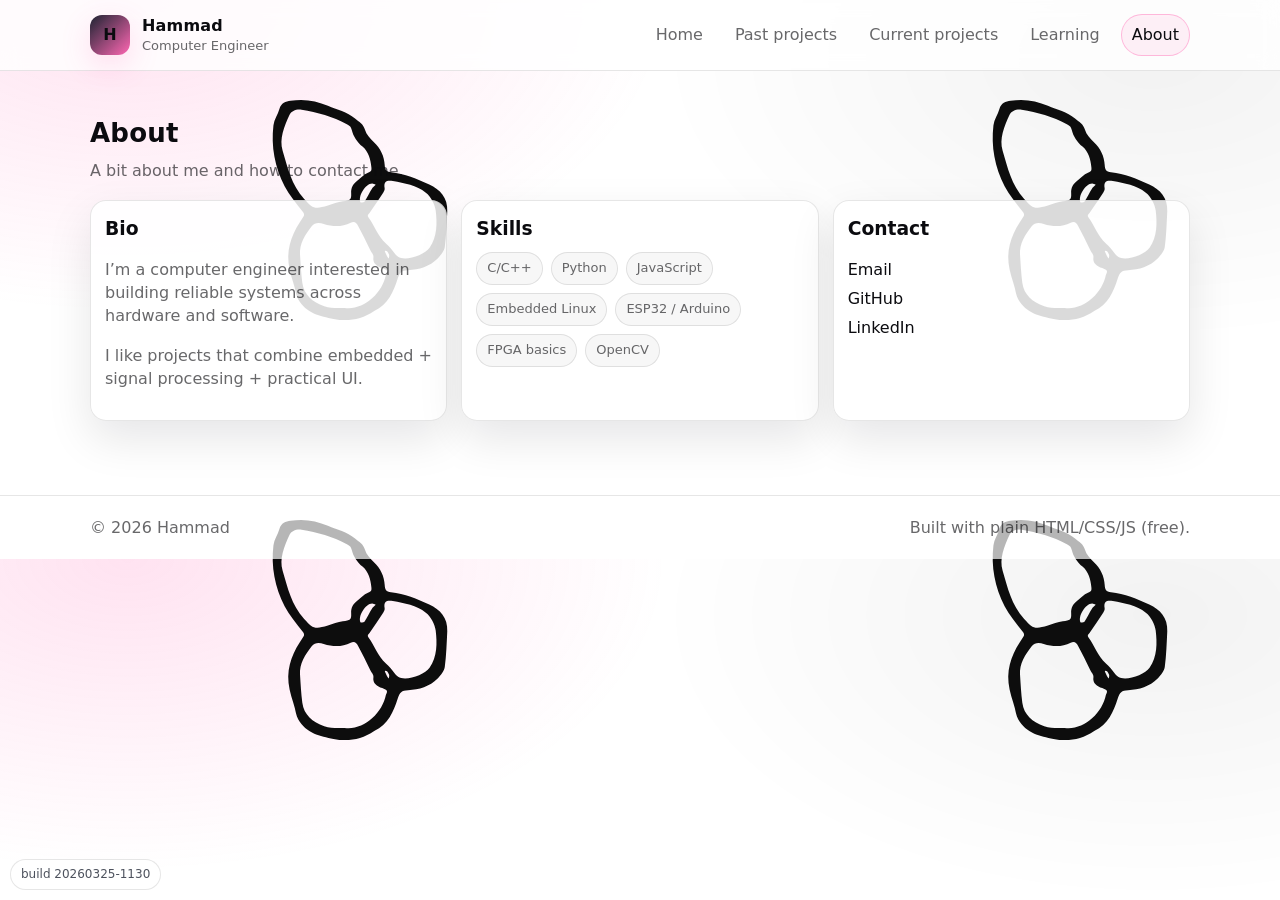
==== about.html @ 21ff5adf "Changed root Removed all files from portfolio folder" ====
<!doctype html>
<html lang="en">
  <head>
    <meta charset="UTF-8" />
    <meta name="viewport" content="width=device-width, initial-scale=1" />
    <title>About — Hammad</title>
    <meta name="description" content="About and contact." />
    <link rel="stylesheet" href="./styles.css?v=20260325-1130" />
  </head>
  <body data-page="about">
    <a class="skip-link" href="#main">Skip to content</a>

    <header class="site-header">
      <div class="container header-inner">
        <div class="brand">
          <div class="brand-mark" aria-hidden="true">H</div>
          <div class="brand-text">
            <div class="brand-name" id="brandName">Hammad</div>
            <div class="brand-subtitle" id="brandSubtitle">Computer Engineer</div>
          </div>
        </div>

        <nav class="nav" aria-label="Primary">
          <a href="./index.html">Home</a>
          <a href="./past-projects.html">Past projects</a>
          <a href="./current-projects.html">Current projects</a>
          <a href="./learning.html">Learning</a>
          <a href="./about.html" aria-current="page">About</a>
        </nav>
      </div>
    </header>

    <main class="container" id="main">
      <section class="section">
        <div class="section-head">
          <h2>About</h2>
          <p class="section-subtitle">A bit about me and how to contact me.</p>
        </div>

        <div class="about">
          <div class="about-card">
            <h3>Bio</h3>
            <div id="aboutBio"></div>
          </div>
          <div class="about-card">
            <h3>Skills</h3>
            <ul class="pill-list" id="aboutSkills"></ul>
          </div>
          <div class="about-card">
            <h3>Contact</h3>
            <div class="contact" id="aboutContact"></div>
          </div>
        </div>
      </section>
    </main>

    <footer class="site-footer">
      <div class="container footer-inner">
        <div class="muted">© <span id="year"></span> <span id="footerName">Hammad</span></div>
        <div class="muted">Built with plain HTML/CSS/JS (free).</div>
      </div>
    </footer>

    <script src="./content.js?v=20260325-1130"></script>
    <script src="./app.js?v=20260325-1130" defer></script>
  </body>
</html>
---- styles.css ----
:root {
  --bg: #ffffff;
  --panel: #ffffff;
  --panel-2: #fff7fb;
  --text: #0b0b0f;
  --muted: rgba(11, 11, 15, 0.62);
  --border: rgba(11, 11, 15, 0.10);
  --shadow: rgba(11, 11, 15, 0.10);
  --accent: #ff4da6; /* pink */
  --accent-2: #111827; /* almost black */
  --good: #1ee3a6;
  --bad: #ff5171;
  --radius: 16px;
  --radius-sm: 12px;
  --max: 1100px;
}

* { box-sizing: border-box; }
html { scroll-behavior: smooth; }
body {
  margin: 0;
  font-family: ui-sans-serif, system-ui, -apple-system, Segoe UI, Roboto, Helvetica, Arial, "Apple Color Emoji", "Segoe UI Emoji";
  color: var(--text);
  background:
    radial-gradient(900px 520px at 10% 0%, rgba(255, 77, 166, 0.16), transparent 60%),
    radial-gradient(900px 520px at 90% 10%, rgba(0, 0, 0, 0.05), transparent 55%),
    var(--bg);
  line-height: 1.45;
}

/* Doodles overlay (reliable on white backgrounds) */
body {
  position: relative;
}
body::before {
  content: "";
  position: fixed;
  inset: 0;
  z-index: 0;
  pointer-events: none;
  background-image: var(--doodle, none);
  background-repeat: repeat;
  background-size: 720px 420px;
  background-position: 0 0;
  opacity: 0.95;
}

/* Keep all real content above the doodle overlay */
body > * {
  position: relative;
  z-index: 1;
}

/* Tiny build badge (for debugging cache issues) */
body[data-build]::after {
  content: "build " attr(data-build);
  position: fixed;
  left: 10px;
  bottom: 10px;
  z-index: 5;
  pointer-events: none;
  font-size: 12px;
  padding: 6px 10px;
  border-radius: 999px;
  border: 1px solid var(--border);
  background: rgba(255, 255, 255, 0.85);
  color: rgba(17, 24, 39, 0.75);
}

:root { --doodle: none; }

a { color: inherit; text-decoration: none; }
a:hover { text-decoration: underline; }

.container {
  width: min(var(--max), calc(100% - 40px));
  margin: 0 auto;
}

.skip-link {
  position: absolute;
  left: -9999px;
  top: 8px;
  background: var(--panel);
  color: var(--text);
  padding: 10px 12px;
  border-radius: 10px;
  border: 1px solid var(--border);
}
.skip-link:focus { left: 12px; z-index: 1000; }

.site-header {
  position: sticky;
  top: 0;
  z-index: 50;
  background: rgba(255, 255, 255, 0.82);
  backdrop-filter: blur(10px);
  border-bottom: 1px solid var(--border);
}

.header-inner {
  display: flex;
  align-items: center;
  justify-content: space-between;
  gap: 16px;
  padding: 14px 0;
}

.brand {
  display: flex;
  align-items: center;
  gap: 12px;
  min-width: 200px;
}
.brand-mark {
  width: 40px;
  height: 40px;
  border-radius: 12px;
  display: grid;
  place-items: center;
  background: linear-gradient(135deg, rgba(17, 24, 39, 0.95), rgba(255, 77, 166, 0.85));
  font-weight: 800;
  box-shadow: 0 10px 30px rgba(255, 77, 166, 0.18);
}
.brand-name { font-weight: 750; letter-spacing: 0.2px; }
.brand-subtitle { color: var(--muted); font-size: 13px; }

.nav {
  display: flex;
  flex-wrap: wrap;
  gap: 10px;
  justify-content: flex-end;
}
.nav a {
  padding: 8px 10px;
  border-radius: 999px;
  border: 1px solid transparent;
  color: var(--muted);
}
.nav a[aria-current="page"] {
  color: var(--text);
  border-color: rgba(255, 77, 166, 0.35);
  background: rgba(255, 77, 166, 0.08);
}
.nav a:hover {
  text-decoration: none;
  color: var(--text);
  border-color: var(--border);
  background: rgba(255, 77, 166, 0.14);
}

.section { padding: 44px 0; }
.section-hero { padding-top: 34px; }
.section-head { margin-bottom: 18px; }
.section-head h2 { margin: 0; font-size: 26px; letter-spacing: 0.2px; }
.section-subtitle { margin: 6px 0 0; color: var(--muted); max-width: 70ch; }

.hero {
  display: grid;
  grid-template-columns: 1.25fr 0.75fr;
  gap: 18px;
  align-items: start;
}
.hero-title { margin: 0; font-size: clamp(30px, 4vw, 44px); line-height: 1.08; letter-spacing: -0.4px; }
.hero-lead { color: var(--muted); font-size: 16px; max-width: 75ch; margin: 10px 0 0; }
.hero-cta { display: flex; flex-wrap: wrap; gap: 10px; margin-top: 16px; }
.hero-meta { margin-top: 14px; color: var(--muted); display: flex; flex-wrap: wrap; gap: 10px; }
.hero-meta .meta-item {
  border: 1px solid var(--border);
  background: rgba(11, 11, 15, 0.03);
  border-radius: 999px;
  padding: 6px 10px;
  font-size: 13px;
}

.hero-card {
  border: 1px solid var(--border);
  background: linear-gradient(180deg, rgba(255, 255, 255, 0.92), rgba(255, 247, 251, 0.75));
  box-shadow: 0 18px 45px var(--shadow);
  border-radius: var(--radius);
  padding: 14px;
}
.hero-card + .hero-card { margin-top: 12px; }
.hero-card-title { font-weight: 700; letter-spacing: 0.2px; margin-bottom: 10px; }
.hero-card-body { color: var(--muted); font-size: 14px; }

.button {
  display: inline-flex;
  align-items: center;
  justify-content: center;
  gap: 10px;
  padding: 10px 14px;
  border-radius: 12px;
  border: 1px solid var(--border);
  background: linear-gradient(135deg, rgba(255, 77, 166, 0.95), rgba(255, 77, 166, 0.80));
  color: #ffffff;
  font-weight: 700;
  text-decoration: none;
}
.button:hover { filter: brightness(1.04); text-decoration: none; }
.button-secondary {
  background: rgba(11, 11, 15, 0.03);
  color: var(--text);
}

.grid {
  display: grid;
  grid-template-columns: repeat(12, 1fr);
  gap: 14px;
}

.home-split {
  display: grid;
  grid-template-columns: 1fr;
  gap: 18px;
}
.home-block {
  border: 1px solid var(--border);
  background: rgba(255, 255, 255, 0.70);
  border-radius: var(--radius);
  padding: 14px;
}
.home-block-head {
  display: flex;
  align-items: baseline;
  justify-content: space-between;
  gap: 12px;
  margin-bottom: 12px;
}
.home-block-head h3 { margin: 0; }
.mini-link {
  color: var(--muted);
  font-size: 13px;
  border: 1px solid var(--border);
  padding: 6px 10px;
  border-radius: 999px;
  background: rgba(11, 11, 15, 0.03);
  text-decoration: none;
}
.mini-link:hover { color: var(--text); text-decoration: none; }

.card {
  grid-column: span 6;
  border: 1px solid var(--border);
  background: rgba(255, 255, 255, 0.85);
  border-radius: var(--radius);
  overflow: clip;
  box-shadow: 0 18px 45px var(--shadow);
}
.card-inner { padding: 14px; }
.card-title { font-weight: 750; margin: 0; letter-spacing: 0.2px; }
.card-sub { margin: 6px 0 0; color: var(--muted); }
.card-tags { margin-top: 10px; display: flex; flex-wrap: wrap; gap: 8px; }
.tag {
  font-size: 12px;
  color: var(--muted);
  border: 1px solid var(--border);
  background: rgba(11, 11, 15, 0.03);
  padding: 4px 8px;
  border-radius: 999px;
}

.media {
  background: rgba(11, 11, 15, 0.02);
  border-bottom: 1px solid var(--border);
}
.media img, .media video {
  display: block;
  width: 100%;
  height: auto;
}
.media video { max-height: 420px; background: #000; }
.media-grid {
  display: grid;
  grid-template-columns: 1fr 1fr;
  gap: 10px;
  padding: 10px;
}
.media-grid img, .media-grid video { border-radius: 12px; border: 1px solid var(--border); }

.links { margin-top: 10px; display: flex; flex-wrap: wrap; gap: 10px; }
.links a {
  font-size: 13px;
  color: var(--text);
  border: 1px solid var(--border);
  padding: 8px 10px;
  border-radius: 12px;
  background: rgba(11, 11, 15, 0.03);
}

.articles-controls {
  display: flex;
  flex-wrap: wrap;
  align-items: center;
  justify-content: space-between;
  gap: 12px;
  margin-bottom: 12px;
}

.input {
  width: min(520px, 100%);
  padding: 10px 12px;
  border-radius: 12px;
  border: 1px solid var(--border);
  background: rgba(11, 11, 15, 0.03);
  color: var(--text);
  outline: none;
}
.input::placeholder { color: rgba(170, 183, 223, 0.65); }
.input::placeholder { color: rgba(11, 11, 15, 0.45); }
.input:focus { border-color: rgba(255, 77, 166, 0.7); box-shadow: 0 0 0 4px rgba(255, 77, 166, 0.14); }

.chips { display: flex; flex-wrap: wrap; gap: 8px; }
.chip {
  border: 1px solid var(--border);
  background: rgba(11, 11, 15, 0.03);
  color: var(--muted);
  padding: 6px 10px;
  border-radius: 999px;
  cursor: pointer;
  font-size: 13px;
  user-select: none;
}
.chip[aria-pressed="true"] {
  color: var(--text);
  border-color: rgba(255, 77, 166, 0.55);
  background: rgba(255, 77, 166, 0.10);
}

.articles {
  display: grid;
  grid-template-columns: repeat(12, 1fr);
  gap: 14px;
}
.article {
  grid-column: span 12;
  border: 1px solid var(--border);
  background: rgba(255, 255, 255, 0.85);
  border-radius: var(--radius);
  overflow: hidden;
  box-shadow: 0 18px 45px var(--shadow);
}
.article-head {
  padding: 14px;
  border-bottom: 1px solid var(--border);
  display: flex;
  align-items: baseline;
  justify-content: space-between;
  gap: 12px;
}
.article-title { margin: 0; font-weight: 760; }
.article-date { color: var(--muted); font-size: 13px; white-space: nowrap; }
.article-body { padding: 14px; color: var(--muted); }
.article-body h4 { margin: 18px 0 8px; color: var(--text); }
.article-body p { margin: 10px 0; }
.article-body ul { margin: 10px 0; padding-left: 18px; }
.article-body code {
  background: rgba(11, 11, 15, 0.05);
  border: 1px solid var(--border);
  padding: 1px 6px;
  border-radius: 8px;
  color: var(--text);
}

.about {
  display: grid;
  grid-template-columns: repeat(12, 1fr);
  gap: 14px;
}
.about-card {
  grid-column: span 4;
  border: 1px solid var(--border);
  background: rgba(255, 255, 255, 0.85);
  border-radius: var(--radius);
  padding: 14px;
  box-shadow: 0 18px 45px var(--shadow);
}
.about-card h3 { margin: 0 0 10px; }
.pill-list {
  list-style: none;
  padding: 0;
  margin: 0;
  display: flex;
  flex-wrap: wrap;
  gap: 8px;
}
.pill-list li {
  border: 1px solid var(--border);
  background: rgba(11, 11, 15, 0.03);
  color: var(--muted);
  padding: 6px 10px;
  border-radius: 999px;
  font-size: 13px;
}
.contact a { display: inline-block; margin-top: 6px; }
.muted { color: var(--muted); }

.site-footer {
  border-top: 1px solid var(--border);
  padding: 20px 0;
  margin-top: 30px;
  background: rgba(255, 255, 255, 0.70);
}
.footer-inner {
  display: flex;
  justify-content: space-between;
  gap: 10px;
  flex-wrap: wrap;
}

.skeleton {
  border-radius: 8px;
  background: linear-gradient(90deg, rgba(11,11,15,0.05), rgba(11,11,15,0.08), rgba(11,11,15,0.05));
  background-size: 200% 100%;
  animation: shimmer 1.2s infinite linear;
  margin: 10px 0;
}
@keyframes shimmer {
  0% { background-position: 0% 0; }
  100% { background-position: 200% 0; }
}

@media (max-width: 920px) {
  .hero { grid-template-columns: 1fr; }
  .card { grid-column: span 12; }
  .about-card { grid-column: span 12; }
}

@media (max-width: 520px) {
  .media-grid { grid-template-columns: 1fr; }
  .brand { min-width: 0; }
}

/* Home carousel */
.home-compact { padding: 20px 0 34px; }
.home-center {
  display: grid;
  place-items: center;
  padding: 10px 0 6px;
}
.carousel {
  width: min(920px, 100%);
  border: 1px solid var(--border);
  border-radius: var(--radius);
  background: rgba(255, 255, 255, 0.85);
  box-shadow: 0 18px 45px var(--shadow);
  overflow: hidden;
}
.carousel-viewport {
  position: relative;
  overflow: hidden;
  background: rgba(11, 11, 15, 0.02);
}
.carousel-track {
  display: flex;
  will-change: transform;
  transition: transform 250ms ease;
}
.slide {
  min-width: 100%;
  display: grid;
  grid-template-rows: auto 1fr;
}
.slide-media {
  display: grid;
  place-items: center;
  background: rgba(11, 11, 15, 0.02);
  border-bottom: 1px solid var(--border);
}
.slide-media img,
.slide-media video {
  width: 100%;
  height: auto;
  display: block;
  max-height: 420px;
  object-fit: cover;
  background: #000;
}
.slide-info {
  padding: 12px 14px;
  display: flex;
  align-items: baseline;
  justify-content: space-between;
  gap: 12px;
}
.slide-title { font-weight: 750; margin: 0; }
.slide-type {
  color: var(--muted);
  font-size: 13px;
  white-space: nowrap;
}
.carousel-controls {
  display: flex;
  align-items: center;
  justify-content: space-between;
  gap: 10px;
  padding: 10px 12px;
}
.carousel-buttons {
  display: flex;
  gap: 8px;
}
.icon-btn {
  border: 1px solid var(--border);
  background: rgba(11, 11, 15, 0.03);
  border-radius: 12px;
  padding: 8px 10px;
  cursor: pointer;
  color: var(--text);
}
.icon-btn:hover { background: rgba(11, 11, 15, 0.05); }
.dots { display: flex; flex-wrap: wrap; gap: 6px; align-items: center; }
.dot {
  width: 8px;
  height: 8px;
  border-radius: 999px;
  border: 1px solid var(--border);
  background: rgba(11, 11, 15, 0.08);
}
.dot.active { background: rgba(255, 77, 166, 0.85); border-color: rgba(255, 77, 166, 0.55); }
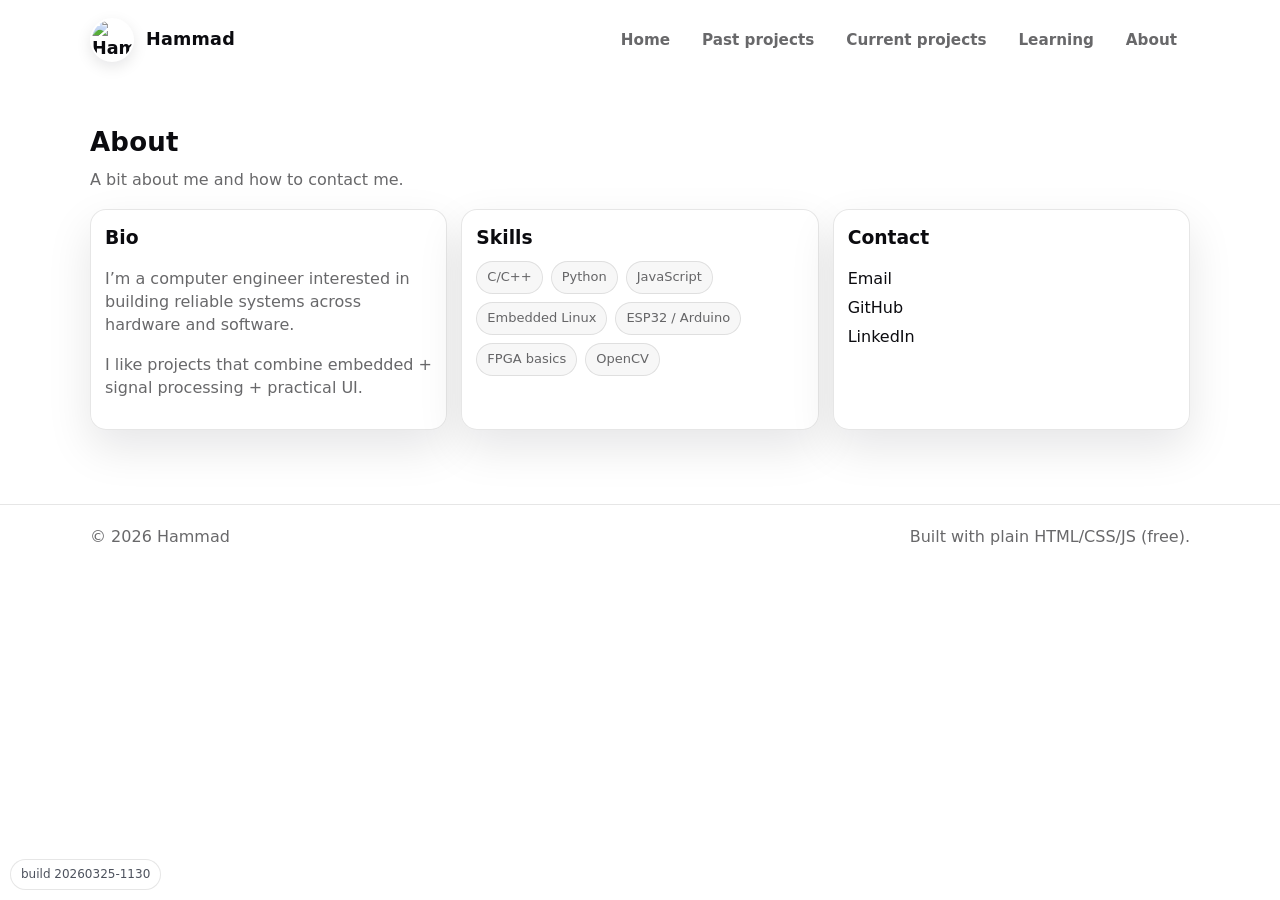
==== commit 0afc32a9: "Update about.html" ====
--- a/about.html
+++ b/about.html
@@ -10,14 +10,11 @@
   <body data-page="about">
     <a class="skip-link" href="#main">Skip to content</a>
 
-    <header class="site-header">
+  <header class="site-header floating-header">
       <div class="container header-inner">
-        <div class="brand">
-          <div class="brand-mark" aria-hidden="true">H</div>
-          <div class="brand-text">
-            <div class="brand-name" id="brandName">Hammad</div>
-            <div class="brand-subtitle" id="brandSubtitle">Computer Engineer</div>
-          </div>
+        <div class="brand-pic-group">
+          <img class="brand-pic" src="./assets/images/placeholder-profile.svg" alt="Hammad's Profile Picture" />
+          <div class="brand-name" id="brandName">Hammad</div>
         </div>
 
         <nav class="nav" aria-label="Primary">
@@ -25,7 +22,7 @@
           <a href="./past-projects.html">Past projects</a>
           <a href="./current-projects.html">Current projects</a>
           <a href="./learning.html">Learning</a>
-          <a href="./about.html" aria-current="page">About</a>
+          <a href="./about.html">About</a>
         </nav>
       </div>
     </header>
--- a/styles.css
+++ b/styles.css
@@ -1,12 +1,16 @@
 :root {
   --bg: #ffffff;
   --panel: #ffffff;
-  --panel-2: #fff7fb;
+  --panel-2: #f8f9fa; /* neutral off-white/gray */
   --text: #0b0b0f;
   --muted: rgba(11, 11, 15, 0.62);
   --border: rgba(11, 11, 15, 0.10);
   --shadow: rgba(11, 11, 15, 0.10);
-  --accent: #ff4da6; /* pink */
+  --shadow-lg: rgba(11, 11, 15, 0.15);
+  /* The pink accent is removed. I've chosen a professional muted blue/gray as the new accent. 
+     This color is only used for very subtle interactive highlights. 
+     You can change it below to a neutral gray like #0b0b0f to make it truly black and white. */
+  --accent: #5c677d; /* a muted engineering blue/gray for subtle interactivity. Change this to #0b0b0f for pure B&W. */
   --accent-2: #111827; /* almost black */
   --good: #1ee3a6;
   --bad: #ff5171;
@@ -21,31 +25,15 @@
   margin: 0;
   font-family: ui-sans-serif, system-ui, -apple-system, Segoe UI, Roboto, Helvetica, Arial, "Apple Color Emoji", "Segoe UI Emoji";
   color: var(--text);
-  background:
-    radial-gradient(900px 520px at 10% 0%, rgba(255, 77, 166, 0.16), transparent 60%),
-    radial-gradient(900px 520px at 90% 10%, rgba(0, 0, 0, 0.05), transparent 55%),
-    var(--bg);
+  background: var(--bg); /* clean white background, no pink gradients */
   line-height: 1.45;
-}
-
-/* Doodles overlay (reliable on white backgrounds) */
-body {
   position: relative;
 }
-body::before {
-  content: "";
-  position: fixed;
-  inset: 0;
-  z-index: 0;
-  pointer-events: none;
-  background-image: var(--doodle, none);
-  background-repeat: repeat;
-  background-size: 720px 420px;
-  background-position: 0 0;
-  opacity: 0.95;
-}
-
-/* Keep all real content above the doodle overlay */
+
+/* Doodles overlay is removed completely */
+body::before { display: none; }
+
+/* Keep all real content on top */
 body > * {
   position: relative;
   z-index: 1;
@@ -67,8 +55,6 @@
   color: rgba(17, 24, 39, 0.75);
 }
 
-:root { --doodle: none; }
-
 a { color: inherit; text-decoration: none; }
 a:hover { text-decoration: underline; }
 
@@ -89,13 +75,35 @@
 }
 .skip-link:focus { left: 12px; z-index: 1000; }
 
+/* =========================================
+   FLOATING HEADER & Brand Styling (Floating Toolbar)
+   ========================================= */
 .site-header {
   position: sticky;
   top: 0;
   z-index: 50;
-  background: rgba(255, 255, 255, 0.82);
-  backdrop-filter: blur(10px);
-  border-bottom: 1px solid var(--border);
+  background: transparent; /* Makes header background float and transparent */
+  border-bottom: none; /* Removes the horizontal line distraction */
+  padding: 10px 0; /* Simpler header padding */
+}
+
+/* The picture and name next to Home link in floating header */
+.brand-pic-group {
+  display: flex;
+  align-items: center;
+  gap: 12px;
+  font-weight: 750;
+  font-size: 1.1rem;
+}
+
+.brand-pic {
+  width: 44px;
+  height: 44px;
+  border-radius: 50%; /* Makes the profile picture circular */
+  object-fit: cover;
+  border: 2px solid var(--bg); /* clean separation from background */
+  box-shadow: 0 5px 15px var(--shadow); /* subtle floating shadow for picture */
+  background: var(--bg); /* fallback if picture doesn't load */
 }
 
 .header-inner {
@@ -103,54 +111,46 @@
   align-items: center;
   justify-content: space-between;
   gap: 16px;
-  padding: 14px 0;
-}
-
-.brand {
-  display: flex;
-  align-items: center;
-  gap: 12px;
-  min-width: 200px;
-}
-.brand-mark {
-  width: 40px;
-  height: 40px;
-  border-radius: 12px;
-  display: grid;
-  place-items: center;
-  background: linear-gradient(135deg, rgba(17, 24, 39, 0.95), rgba(255, 77, 166, 0.85));
-  font-weight: 800;
-  box-shadow: 0 10px 30px rgba(255, 77, 166, 0.18);
-}
-.brand-name { font-weight: 750; letter-spacing: 0.2px; }
-.brand-subtitle { color: var(--muted); font-size: 13px; }
+  padding: 8px 0; /* simple header padding */
+  pointer-events: none; /* let clicks go through transparent background */
+}
+.header-inner > * { pointer-events: auto; } /* let brand and nav items be clicked */
+
+.brand-name {
+  color: var(--text);
+  letter-spacing: 0.2px;
+}
 
 .nav {
   display: flex;
   flex-wrap: wrap;
-  gap: 10px;
+  gap: 6px;
   justify-content: flex-end;
+  pointer-events: auto;
 }
 .nav a {
-  padding: 8px 10px;
+  padding: 8px 12px;
   border-radius: 999px;
   border: 1px solid transparent;
   color: var(--muted);
-}
+  font-weight: 600;
+  font-size: 0.95rem;
+}
+/* Active nav link style for a professional, black-and-white site */
 .nav a[aria-current="page"] {
   color: var(--text);
-  border-color: rgba(255, 77, 166, 0.35);
-  background: rgba(255, 77, 166, 0.08);
+  border-color: var(--border);
+  background: rgba(11, 11, 15, 0.05); /* very subtle black tint for active link */
 }
 .nav a:hover {
   text-decoration: none;
   color: var(--text);
   border-color: var(--border);
-  background: rgba(255, 77, 166, 0.14);
+  background: rgba(11, 11, 15, 0.03); /* very subtle hover */
 }
 
 .section { padding: 44px 0; }
-.section-hero { padding-top: 34px; }
+.section-hero { padding-top: 20px; } /* simpler padding for split hero layout */
 .section-head { margin-bottom: 18px; }
 .section-head h2 { margin: 0; font-size: 26px; letter-spacing: 0.2px; }
 .section-subtitle { margin: 6px 0 0; color: var(--muted); max-width: 70ch; }
@@ -167,7 +167,7 @@
 .hero-meta { margin-top: 14px; color: var(--muted); display: flex; flex-wrap: wrap; gap: 10px; }
 .hero-meta .meta-item {
   border: 1px solid var(--border);
-  background: rgba(11, 11, 15, 0.03);
+  background: var(--panel-2); /* neutral light gray for professional tag styles */
   border-radius: 999px;
   padding: 6px 10px;
   font-size: 13px;
@@ -175,7 +175,7 @@
 
 .hero-card {
   border: 1px solid var(--border);
-  background: linear-gradient(180deg, rgba(255, 255, 255, 0.92), rgba(255, 247, 251, 0.75));
+  background: linear-gradient(180deg, rgba(255, 255, 255, 0.95), rgba(248, 249, 2fa, 0.85)); /* clean neutral light gradient, no pink glows */
   box-shadow: 0 18px 45px var(--shadow);
   border-radius: var(--radius);
   padding: 14px;
@@ -184,24 +184,75 @@
 .hero-card-title { font-weight: 700; letter-spacing: 0.2px; margin-bottom: 10px; }
 .hero-card-body { color: var(--muted); font-size: 14px; }
 
-.button {
+/* =========================================
+   PROFESSIONAL BUTTONS (re-styled from pink)
+   ========================================= */
+.hero-actions {
+  display: flex;
+  gap: 16px;
+  margin-top: 20px;
+}
+
+.btn {
+  padding: 12px 24px;
+  border-radius: var(--radius-sm);
+  text-decoration: none;
+  font-weight: 600;
+  font-size: 0.95rem;
+  transition: all 0.2s ease;
+  cursor: pointer;
   display: inline-flex;
   align-items: center;
   justify-content: center;
   gap: 10px;
-  padding: 10px 14px;
+}
+
+.btn-primary {
+  /* No pink gradient. Clean black button with white text. */
+  background: var(--accent-2); /* almost black */
+  color: #ffffff;
+  border: 2px solid var(--accent-2);
+}
+
+.btn-primary:hover {
+  background: transparent;
+  color: var(--accent-2);
+}
+
+.btn-outline {
+  /* Clean outlined button. No pink accent color is used here. */
+  border: 2px solid var(--border);
+  color: var(--text);
+  background: transparent;
+}
+
+.btn-outline:hover {
+  border-color: var(--accent-2); /* subtlety: changing border on hover, not color. Professional! */
+  background: rgba(11, 11, 15, 0.03); /* subtle hover */
+}
+
+/* Secondary button (like for 'Write-up' or internal mini links) uses neutral muted styles */
+.btn-secondary {
+  border: 1px solid var(--border);
+  background: rgba(11, 11, 15, 0.03);
+  color: var(--text);
   border-radius: 12px;
-  border: 1px solid var(--border);
-  background: linear-gradient(135deg, rgba(255, 77, 166, 0.95), rgba(255, 77, 166, 0.80));
-  color: #ffffff;
-  font-weight: 700;
+  padding: 8px 10px;
+  font-size: 13px;
+  user-select: none;
+}
+.btn-secondary:hover { background: rgba(11, 11, 15, 0.05); }
+
+.mini-link {
+  color: var(--muted);
+  font-size: 13px;
+  border: 1px solid var(--border);
+  padding: 6px 10px;
+  border-radius: 999px;
+  background: rgba(11, 11, 15, 0.03);
   text-decoration: none;
 }
-.button:hover { filter: brightness(1.04); text-decoration: none; }
-.button-secondary {
-  background: rgba(11, 11, 15, 0.03);
-  color: var(--text);
-}
+.mini-link:hover { color: var(--text); text-decoration: none; }
 
 .grid {
   display: grid;
@@ -216,7 +267,7 @@
 }
 .home-block {
   border: 1px solid var(--border);
-  background: rgba(255, 255, 255, 0.70);
+  background: rgba(255, 255, 255, 0.85); /* clean white background */
   border-radius: var(--radius);
   padding: 14px;
 }
@@ -228,21 +279,11 @@
   margin-bottom: 12px;
 }
 .home-block-head h3 { margin: 0; }
-.mini-link {
-  color: var(--muted);
-  font-size: 13px;
-  border: 1px solid var(--border);
-  padding: 6px 10px;
-  border-radius: 999px;
-  background: rgba(11, 11, 15, 0.03);
-  text-decoration: none;
-}
-.mini-link:hover { color: var(--text); text-decoration: none; }
 
 .card {
   grid-column: span 6;
   border: 1px solid var(--border);
-  background: rgba(255, 255, 255, 0.85);
+  background: rgba(255, 255, 255, 0.90); /* clean white background, no pink glows in card background gradients in card.Media etc. in card grid styles */
   border-radius: var(--radius);
   overflow: clip;
   box-shadow: 0 18px 45px var(--shadow);
@@ -306,9 +347,8 @@
   color: var(--text);
   outline: none;
 }
-.input::placeholder { color: rgba(170, 183, 223, 0.65); }
 .input::placeholder { color: rgba(11, 11, 15, 0.45); }
-.input:focus { border-color: rgba(255, 77, 166, 0.7); box-shadow: 0 0 0 4px rgba(255, 77, 166, 0.14); }
+.input:focus { border-color: rgba(11, 11, 15, 0.4); box-shadow: 0 0 0 4px rgba(11, 11, 15, 0.06); }
 
 .chips { display: flex; flex-wrap: wrap; gap: 8px; }
 .chip {
@@ -321,10 +361,11 @@
   font-size: 13px;
   user-select: none;
 }
+/* tag chip active state uses neutral gray accent from root vars. No pink is used. */
 .chip[aria-pressed="true"] {
   color: var(--text);
-  border-color: rgba(255, 77, 166, 0.55);
-  background: rgba(255, 77, 166, 0.10);
+  border-color: rgba(11, 11, 15, 0.3); /* subtly changing border on hover, not color. Professional! */
+  background: rgba(11, 11, 15, 0.08); /* subtle black tint for active link */
 }
 
 .articles {
@@ -335,7 +376,7 @@
 .article {
   grid-column: span 12;
   border: 1px solid var(--border);
-  background: rgba(255, 255, 255, 0.85);
+  background: rgba(255, 255, 255, 0.90);
   border-radius: var(--radius);
   overflow: hidden;
   box-shadow: 0 18px 45px var(--shadow);
@@ -370,7 +411,7 @@
 .about-card {
   grid-column: span 4;
   border: 1px solid var(--border);
-  background: rgba(255, 255, 255, 0.85);
+  background: rgba(255, 255, 255, 0.90);
   border-radius: var(--radius);
   padding: 14px;
   box-shadow: 0 18px 45px var(--shadow);
@@ -429,20 +470,20 @@
 @media (max-width: 520px) {
   .media-grid { grid-template-columns: 1fr; }
   .brand { min-width: 0; }
+  
+  /* Mobile header simplification for picture grouping */
+  .header-inner { flex-direction: column; gap: 10px; align-items: flex-start; }
+  .brand-pic-group { width: 100%; justify-content: flex-start; }
+  .nav { width: 100%; justify-content: flex-start; gap: 4px; }
 }
 
 /* Home carousel */
 .home-compact { padding: 20px 0 34px; }
-.home-center {
-  display: grid;
-  place-items: center;
-  padding: 10px 0 6px;
-}
 .carousel {
   width: min(920px, 100%);
   border: 1px solid var(--border);
   border-radius: var(--radius);
-  background: rgba(255, 255, 255, 0.85);
+  background: rgba(255, 255, 255, 0.90);
   box-shadow: 0 18px 45px var(--shadow);
   overflow: hidden;
 }
@@ -467,15 +508,18 @@
   background: rgba(11, 11, 15, 0.02);
   border-bottom: 1px solid var(--border);
 }
+
+/* Videos don't stretch with object-fit: contain */
 .slide-media img,
 .slide-media video {
   width: 100%;
   height: auto;
   display: block;
   max-height: 420px;
-  object-fit: cover;
+  object-fit: contain; 
   background: #000;
 }
+
 .slide-info {
   padding: 12px 14px;
   display: flex;
@@ -517,4 +561,69 @@
   border: 1px solid var(--border);
   background: rgba(11, 11, 15, 0.08);
 }
-.dot.active { background: rgba(255, 77, 166, 0.85); border-color: rgba(255, 77, 166, 0.55); }
+/* active dot state for black and white site uses subtle neutral gray accents. No pink is used. */
+.dot.active {
+  background: rgba(11, 11, 15, 0.15); /* subtle black tint for active dot */
+  border-color: rgba(11, 11, 15, 0.06); /* subtle border color change for professional look */
+}
+
+/* =========================================
+   NEW SPLIT HERO LAYOUT (Home Page)
+   ========================================= */
+.hero-split {
+  display: grid;
+  /* Gives the text more room, shrinks the slider column */
+  grid-template-columns: 1.3fr 0.7fr; 
+  gap: 40px;
+  align-items: center; 
+  min-height: 65vh;
+  margin-top: 20px;
+}
+
+.hero-pitch {
+  font-size: 1.1rem;
+  color: var(--muted);
+  line-height: 1.7;
+  margin-top: -10px;
+  margin-bottom: 30px;
+  max-width: 90%;
+}
+
+/* This pushes the slider all the way to the right side */
+.hero-visual {
+  display: flex;
+  justify-content: flex-end; 
+}
+
+/* Contain the slider and make it look like a sleek device */
+.hero-visual .carousel {
+  width: 100%;
+  max-width: 380px; /* <--- THIS SHRINKS IT A LOT! */
+  border-radius: var(--radius);
+  box-shadow: 0 20px 40px var(--shadow); 
+  background: var(--panel);
+  border: 1px solid var(--border);
+}
+
+/* Mobile Responsiveness: Stack them if screen is small (phones) */
+@media (max-width: 900px) {
+  .hero-split {
+    grid-template-columns: 1fr;
+    gap: 40px;
+    text-align: center;
+  }
+  .hero-pitch {
+    max-width: 100%;
+    margin-left: auto;
+    margin-right: auto;
+  }
+  .hero-actions {
+    justify-content: center;
+  }
+  .hero-meta {
+    justify-content: center;
+  }
+  .hero-visual {
+    justify-content: center; /* Centers it on mobile */
+  }
+}
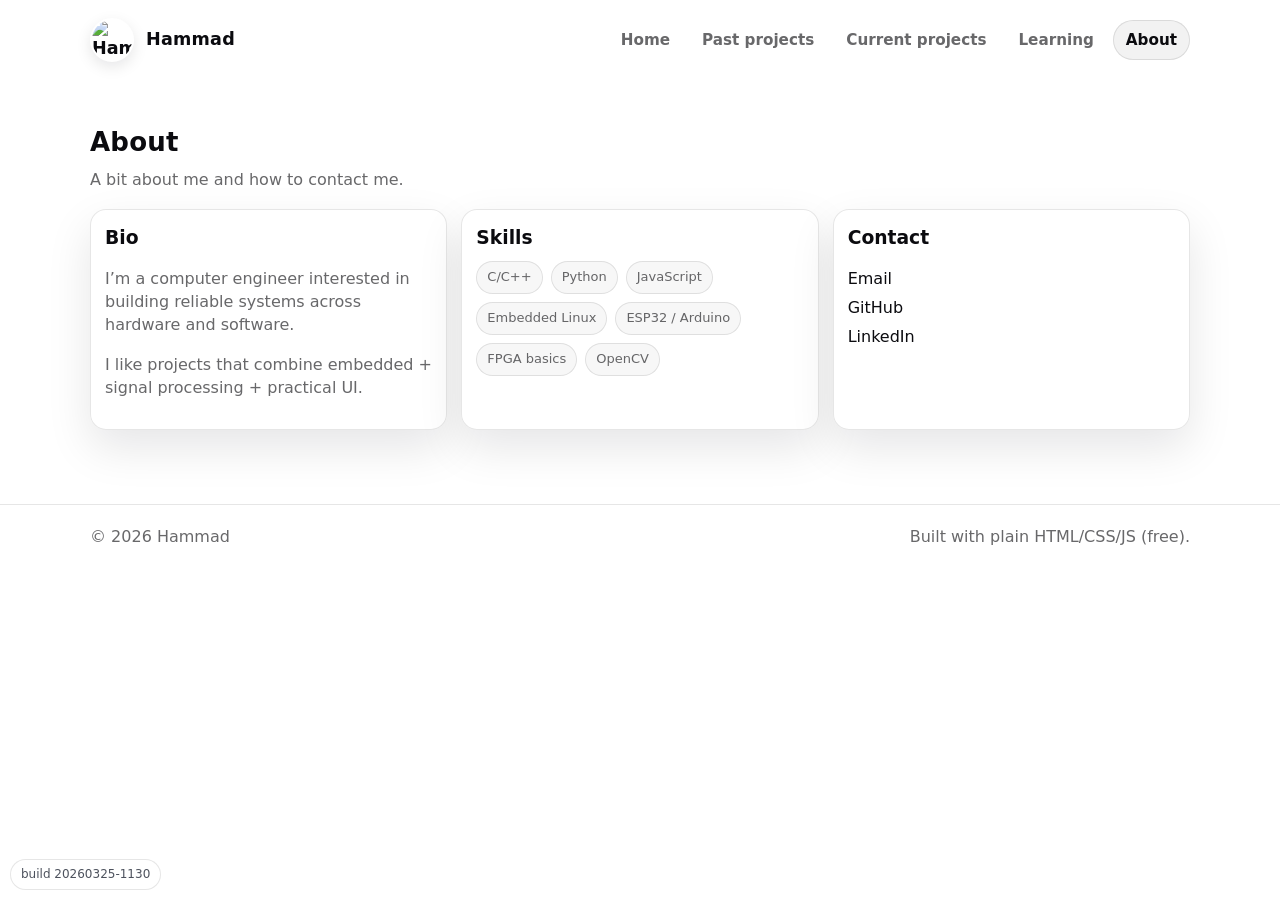
==== commit c917fb3f: "Update about.html" ====
--- a/about.html
+++ b/about.html
@@ -17,13 +17,13 @@
           <div class="brand-name" id="brandName">Hammad</div>
         </div>
 
-        <nav class="nav" aria-label="Primary">
-          <a href="./index.html">Home</a>
-          <a href="./past-projects.html">Past projects</a>
-          <a href="./current-projects.html">Current projects</a>
-          <a href="./learning.html">Learning</a>
-          <a href="./about.html">About</a>
-        </nav>
+      <nav class="nav" aria-label="Primary">
+      <a href="./index.html">Home</a>
+      <a href="./past-projects.html">Past projects</a>
+      <a href="./current-projects.html">Current projects</a>
+      <a href="./learning.html">Learning</a>
+      <a href="./about.html" aria-current="page">About</a>
+    </nav>
       </div>
     </header>
 
@@ -57,8 +57,9 @@
         <div class="muted">Built with plain HTML/CSS/JS (free).</div>
       </div>
     </footer>
+    <script src="./content.js"></script>
+    <script src="./app.js"></script>
 
-    <script src="./content.js?v=20260325-1130"></script>
-    <script src="./app.js?v=20260325-1130" defer></script>
+   
   </body>
 </html>
